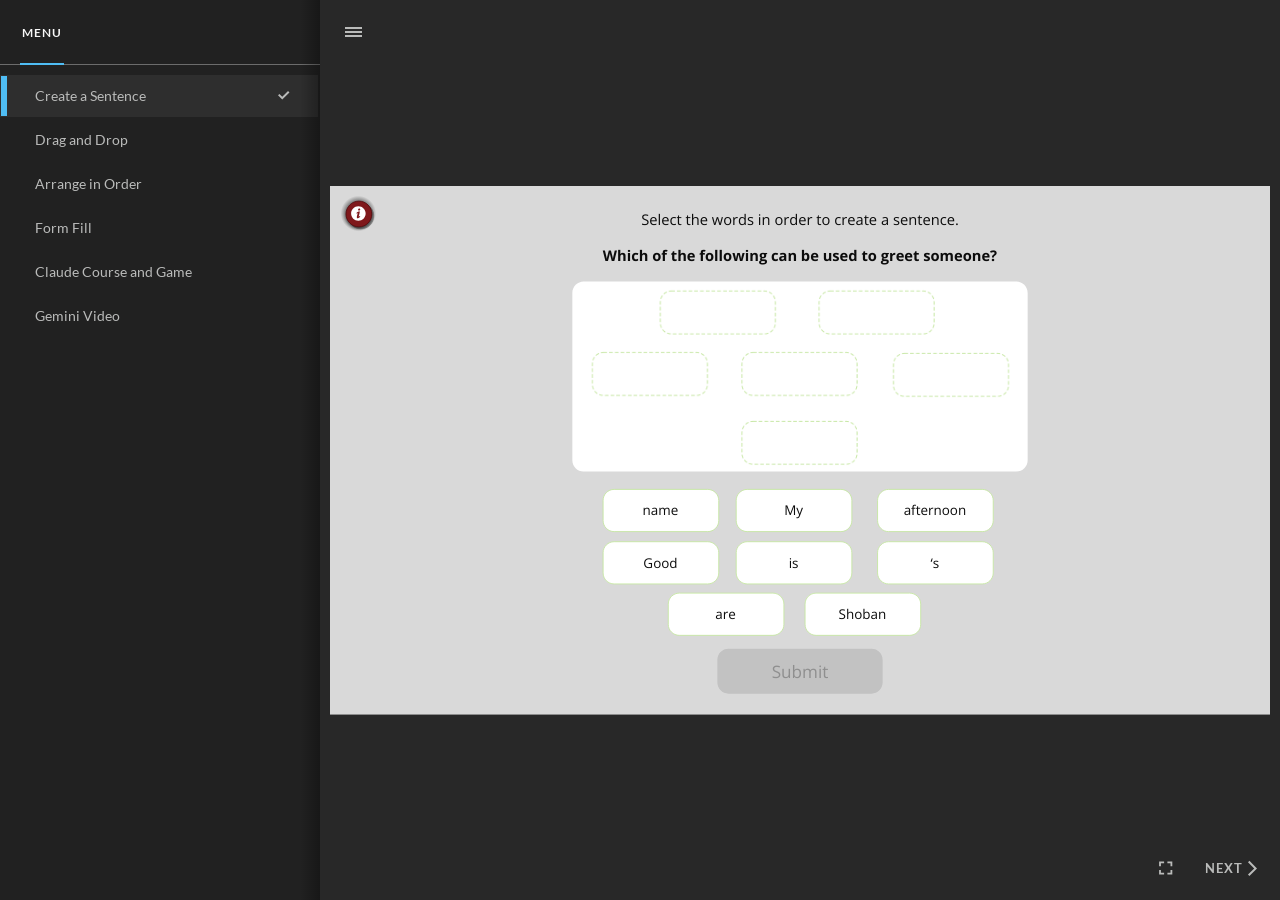
==== Storyline Level 3 Activity/story.html @ bb28fe19 "Initial commit" ====
﻿<!doctype html>
<html lang="en-US">
<head>
  <meta charset="utf-8">
  <!-- Created using Storyline 360 x64 - http://www.articulate.com  -->
  <!-- version: 3.130.39111.0 -->
  <title>Storyline Level 3 Activity</title>
  <meta http-equiv="x-ua-compatible" content="IE=edge"/>
  <meta name="viewport" content="width=device-width,initial-scale=1,user-scalable=no,shrink-to-fit=no,minimal-ui"/>
  <meta name="apple-mobile-web-app-capable" content="yes"/>
  <style>
    html, body { height: 100%; padding: 0; margin: 0 }
    #app { height: 100%; width: 100%; }
  </style>

  <script>
    window.DS = {};
    window.globals = {
      DATA_PATH_BASE: '',
      HAS_FRAME: true,
      HAS_SLIDE: true,

      lmsPresent: false,
      tinCanPresent: false,
      cmi5Present: false,
      aoSupport: false,
      scale: 'Scaled',
      captureRc: false,
      browserSize: 'optimal',
      bgColor: '#282828',
      features: 'DropInBase,EngagePromiseUpgrade,FinalPromiseUpgrade,JsInteractions,Localization,PlayerMemoryEnhancements,SlideLevelScale,SlidePromiseUpgrade,StartupPromiseUpgrade,ViewPromiseUpgrade',
      themeName: 'unified',
      preloaderColor: '#FFFFFF',
      suppressAnalytics: false,
      productChannel: 'stable',
      publishSource: 'storyline',
      aid: 'aid|ae1dee93-dded-55e8-bdd6-03ec3b8a28b5',
      cid: '753dcf58-825b-45c5-96a2-d89189ecedbe',
      playerVersion: '3.130.39111.0',
      publishTimestamp: '2026-11-16T18:32:33.3551318Z',
      maxIosVideoElements: 10,
      connectionSettings: { message: 'You%20are%20offline.%20Trying%20to%20reconnect...', useDarkTheme: false, mode: 'disabled' },
      hasFeature: function(feature) {
        return this.features.split(',').includes(feature);
      },
      
      parseParams: function(qs) {
        if (window.globals.parsedParams != null) {
          return window.globals.parsedParams;
        }
        qs = (qs || window.location.search.substr(1)).split('+').join(' ');
        var params = {},
            tokens,
            re = /[?&]?([^=]+)=([^&]*)/g;

        while (tokens = re.exec(qs)) {
          params[decodeURIComponent(tokens[1]).trim()] =
            decodeURIComponent(tokens[2]).trim();
        }
        window.globals.parsedParams = params;
        return params;
      }

    };

    if (window.flagsUnderTest != null) {
      window.globals.features = window.flagsUnderTest.reduce((accum, feature) => {
        if (!accum.includes(feature)) {
          accum.push(feature);
        }
        return accum;
      }, window.globals.features.split(',')).join();
    }
  </script>
  <script>
    var isIe11 = ('ActiveXObject' in window || window.MSBlobBuilder != null)
      && window.msCrypto != null && !window.ActiveXObject;
    if (isIe11) {
      window.globals.unsupportedBrowser = true;
      document.write(atob('[base64]'));
    }
  </script>

  <script>
    if (window.globals.hasFeature('Localization')) {
      
      
    }
  </script>

  
  
  <script>window.THREE = { };</script>
  
</head>
<body style="background: #282828" class="cs-HTML theme-unified">
  <!-- 360 -->
  <script>!function(){var e,i=/iPhone/i,o=/iPod/i,n=/iPad/i,t=/\biOS-universal(?:.+)Mac\b/i,r=/\bAndroid(?:.+)Mobile\b/i,a=/Android/i,d=/(?:SD4930UR|\bSilk(?:.+)Mobile\b)/i,p=/Silk/i,l=/Windows Phone/i,u=/\bWindows(?:.+)ARM\b/i,b=/BlackBerry/i,s=/BB10/i,c=/Opera Mini/i,f=/\b(CriOS|Chrome)(?:.+)Mobile/i,h=/Mobile(?:.+)Firefox\b/i,v=function(e){return void 0!==e&&"MacIntel"===e.platform&&"number"==typeof e.maxTouchPoints&&e.maxTouchPoints>1&&"undefined"==typeof MSStream};e=function(e){var m={userAgent:"",platform:"",maxTouchPoints:0};e||"undefined"==typeof navigator?"string"==typeof e?m.userAgent=e:e&&e.userAgent&&(m={userAgent:e.userAgent,platform:e.platform,maxTouchPoints:e.maxTouchPoints||0}):m={userAgent:navigator.userAgent,platform:navigator.platform,maxTouchPoints:navigator.maxTouchPoints||0};var g=m.userAgent,y=g.split("[FBAN");void 0!==y[1]&&(g=y[0]),void 0!==(y=g.split("Twitter"))[1]&&(g=y[0]);var A=function(e){return function(i){return i.test(e)}}(g),w={apple:{phone:A(i)&&!A(l),ipod:A(o),tablet:!A(i)&&(A(n)||v(m))&&!A(l),universal:A(t),device:(A(i)||A(o)||A(n)||A(t)||v(m))&&!A(l)},amazon:{phone:A(d),tablet:!A(d)&&A(p),device:A(d)||A(p)},android:{phone:!A(l)&&A(d)||!A(l)&&A(r),tablet:!A(l)&&!A(d)&&!A(r)&&(A(p)||A(a)),device:!A(l)&&(A(d)||A(p)||A(r)||A(a))||A(/\bokhttp\b/i)},windows:{phone:A(l),tablet:A(u),device:A(l)||A(u)},other:{blackberry:A(b),blackberry10:A(s),opera:A(c),firefox:A(h),chrome:A(f),device:A(b)||A(s)||A(c)||A(h)||A(f)},any:!1,phone:!1,tablet:!1};return w.any=w.apple.device||w.android.device||w.windows.device||w.other.device,w.phone=w.apple.phone||w.android.phone||w.windows.phone,w.tablet=w.apple.tablet||w.android.tablet||w.windows.tablet,w}(),"object"==typeof exports&&"undefined"!=typeof module?module.exports=e:"function"==typeof define&&define.amd?define((function(){return e})):this.isMobile=e}();
    window.isMobile.apple.tablet = window.isMobile.apple.tablet ||
      (navigator.platform === 'MacIntel' && navigator.maxTouchPoints > 1);
    window.isMobile.apple.device = window.isMobile.apple.device || window.isMobile.apple.tablet;
    window.isMobile.tablet = window.isMobile.tablet || window.isMobile.apple.tablet;
    window.isMobile.any = window.isMobile.any || window.isMobile.apple.tablet;
  </script>

  <div id="focus-sink" tabindex="-1"></div>

  <div id="preso"></div>
  <script>
    (function() {

      var classTypes = [ 'desktop', 'mobile', 'phone', 'tablet' ];

      var addDeviceClasses = function(prefix, testObj) {
        var curr, i;
        for (i = 0; i < classTypes.length; i++) {
          curr = classTypes[i];
          if (testObj[curr]) {
            document.body.classList.add(prefix + curr);
          }
        }
      };

      var params = window.globals.parseParams(),
          isDevicePreview = params.devicepreview === '1',
          isPhoneOverride = params.deviceType === 'phone' || (isDevicePreview && params.phone == '1'),
          isTabletOverride = (params.deviceType === 'tablet' || isDevicePreview) && !isPhoneOverride,
          isMobileOverride = isPhoneOverride || isTabletOverride;

      var deviceView = {
        desktop: !window.isMobile.any && !isMobileOverride,
        mobile: window.isMobile.any || isMobileOverride,
        phone: isPhoneOverride || (window.isMobile.phone && !isTabletOverride),
        tablet: isTabletOverride || window.isMobile.tablet
      };

      window.globals.deviceView = deviceView;
      window.isMobile.desktop = !window.isMobile.any;
      window.isMobile.mobile = window.isMobile.any;

      addDeviceClasses('view-', deviceView);

    })();
  </script>
  
  <script src='story_content/triggers.js' type=text/javascript></script>
<script src='story_content/user.js' type=text/javascript></script>
  <div class="slide-loader"></div>

  <script>
    var doc = document, loader = doc.body.querySelector('.slide-loader'); [ 1, 2, 3 ].forEach(function(n) { var d = doc.createElement('div'); d.style.backgroundColor = window.globals.preloaderColor; d.classList.add('mobile-loader-dot'); d.classList.add('dot' + n); loader.appendChild(d); });
  </script>

  <div class="mobile-load-title-overlay" style="display: none">
    <div class="mobile-load-title">Storyline Level 3 Activity</div>
  </div>

  <div class="mobile-chrome-warning"></div>

  
<style>
  .warn-connection-dialog {
    display: none;
    background: transparent;
    pointer-events: all;
    position: fixed;
    left: 0;
    top: 0;
    width: 100%;
    height: 100%;
    z-index: 999;
  }

  .warn-connection-content {
    pointer-events: all;
    border-radius: 4px;
    background: white;
    border: 1px solid #E7E7E7;
    color: #333333;
    box-shadow: 0 2px 4px rgba(0, 0, 0, 0.25);
    transition: all 150ms ease-out;
    position: absolute;
    white-space: nowrap;
  }

  .view-phone.is-landscape .warn-connection-content {
    left: 23px;
    bottom: 23px;
  }

  .view-tablet.is-landscape .warn-connection-content {
    left: 50%;
    top: 20px;
    transform: translateX(-50%);
  }

  .view-mobile.is-portrait .warn-connection-content {
    transform: translate(-50%, calc(-100% - 15px));
  }

  .warn-connection-content p {
    display: inline-block;
    margin: 0 8px 0 0;
    line-height: 33px;
    font-size: 11px;
  }

  .warn-connection-content svg {
    position: relative;
    vertical-align: middle;
    margin: 0 2px 2px 8px;
  }

  .view-desktop .warn-connection-content {
    left: 1.5em;
    bottom: 1.5em;
  }

  .view-desktop .warn-connection-content p {
    font-size: 1.1em;
  }

  .is-offline .warn-connection-dialog {
    display: block;
  }

  .is-offline .cs-panel * {
    pointer-events: none !important;
  }

  .is-offline .cs-panel {
    pointer-events: all !important;
  }

  .is-offline #nav-controls * {
    pointer-events: none !important;
  }

  .is-offline #nav-controls {
    pointer-events: all !important;
  }
</style>

<div class="warn-connection-dialog" role="alertdialog" aria-modal="true" tabindex="0" aria-labelledby="warn-connection-message">
  <div class="warn-connection-content">
    <svg width="17" height="15" viewBox="0 0 17 15" xmlns="http://www.w3.org/2000/svg">
      <path fill="#8F0000" stroke="white" d="M16.07,12.98 L15.88,12.23 L9.51,1.21 C8.97,0.26,7.6,0.26,7.06,1.21 L0.69,12.23 C0.15,13.16,0.81,14.36,1.91,14.36 H14.65 C15.47,14.36,16.05,13.7,16.07,12.98 Z"/>
      <path fill="white" stroke="white" d="M8.58,5.5 C8.35,5.28,8.5,5.35,8.21,5.32 C8.09,5.35,7.97,5.49,7.96,5.67 C7.97,5.79,7.98,5.92,7.98,6.04 L7.98,6.04 C7.99,6.17,8,6.31,8.01,6.43 L8.01,6.44 C8.03,6.92,8.06,7.41,8.09,7.9 L8.09,7.9 C8.12,8.39,8.14,8.88,8.17,9.37 C8.17,9.39,8.18,9.42,8.2,9.44 C8.23,9.46,8.25,9.47,8.28,9.47 C8.31,9.47,8.34,9.46,8.35,9.44 C8.37,9.43,8.38,9.4,8.39,9.35 L8.39,9.34 C8.39,9.24,8.4,9.15,8.4,9.05 L8.4,9.05 C8.41,8.96,8.41,8.86,8.42,8.75 C8.43,8.44,8.45,8.12,8.47,7.81 L8.47,7.81 C8.49,7.49,8.51,7.18,8.53,6.87 C8.55,6.46,8.56,6.05,8.59,5.64 L8.6,5.62 C8.6,5.57,8.59,5.53,8.58,5.5 L8.21,5.32 Z"/>
      <circle fill="white" stroke="white" cx="8.3" cy="11.35" r="0.3"/>
    </svg>
    <p id="warn-connection-message">You are offline. Trying to reconnect...</p>
  </div>
</div>

<script>
  (function() {
    window.DS.connection = {
      warningShown: false,
      assets: {},
      loadingAssetGroup: false,
      retryDelay: 500
    };

    var connectionSettings = window.globals.connectionSettings || {};

    var useConnectionMessages = window.AbortController != null &&
      window.location.protocol != 'file:' &&
      connectionSettings.mode === 'normal';

    window.DS.connection.useConnectionMessages = useConnectionMessages;

    var assetCount = 0;
    var checkLoadedId;


    if (useConnectionMessages && connectionSettings != null) {
      var contentEl = document.querySelector('.warn-connection-content');
      var messageEl = contentEl.querySelector('p');

      if (connectionSettings.useDarkTheme) {
        contentEl.style.borderColor = '#BABBBA';
        contentEl.style.backgroundColor = '#282828';
        contentEl.style.color = '#FFFFFF';
      }

      if (connectionSettings.message != null) {
        messageEl.textContent = window.decodeURIComponent(connectionSettings.message);
      }
    }

    function checkAssetsReady() {
      for (var i in DS.connection.assets) {
        if (!DS.connection.assets[i].success) {
          return false;
        }
      }
      return true;
    }

    function stopAssetGroup() {
      if (!useConnectionMessages) { return; }

      assetCount = 0;

      DS.connection.oldAssetGroup = DS.connection.assets;
      DS.connection.assets = {};
      DS.connection.loadingAssetGroup = false;
      clearInterval(checkLoadedId);
    }

    function startAssetGroup() {
      if (!useConnectionMessages) { return; }
      var ticks = 0;
      clearInterval(checkLoadedId);
      checkLoadedId = setInterval(function() {
        var loaded = 0;
        if (assetCount === 0 && loaded === 0) {
          clearInterval(checkLoadedId);
          return;
        }

        for (var i in DS.connection.assets) {
          if (DS.connection.assets[i].success) {
            loaded++;
          }
        }

        if (assetCount === loaded && checkAssetsReady()) {
          for (var i in DS.connection.assets) {
            if (DS.connection.assets[i].action) {
              DS.connection.assets[i].action();
            }
          }
          hideWarning();
          stopAssetGroup();
        }
      }, 100)
    }

    function requiredAsset(url, action, retry, type) {
      if (!useConnectionMessages) { return; }
      if (DS.connection.assets[url]) { return; }

      DS.connection.assets[url] = {
        success: false, action: action, retry: retry, type: type
      };
      assetCount = Object.keys(DS.connection.assets).length;
      if (!DS.connection.loadingAssetGroup) {
        startAssetGroup();
      }
      DS.connection.loadingAssetGroup = true;
    }

    function assetLoaded(url) {
      if (!useConnectionMessages) { return; }
      if (DS.connection.assets[url]) {
        DS.connection.assets[url].success = true;
      }
    }

    function assetFailed(url) {
      if (!useConnectionMessages) { return; }
      if (!DS.connection.assets[url]) {
        if (/\.js$/.test(url) && url.indexOf('transcripts') === -1) {
          setTimeout(function() {
            if (DS.connection.lastSlideLoaded != null) {
              DS.connection.lastSlideLoaded();
            }
          }, DS.connection.retryDelay);
        }
        return;
      }
      if (!DS.connection.warningShown) { showWarning(); }
      if (DS.connection.assets[url].retry) {
        setTimeout(function() {
          if (!DS.connection.assets[url].success) {
            DS.connection.assets[url].retry()
          }
        }, DS.connection.retryDelay);
      }
    }

    function hideWarning() {
      document.body.classList.remove('is-offline');
      DS.connection.warningShown = false;
      enableKeys();
    }
    DS.connection.hideWarning = hideWarning

    function showWarning(btn) {
      document.body.classList.add('is-offline')
      DS.connection.warningShown = true;
      updateWarningPosition();
      disableKeys();
    }

    function updateWarningPosition() {
      if (!DS.connection.warningShown) {
        return;
      }

      var isPortrait = document.body.classList.contains('is-portrait');
      var isMobile = document.body.classList.contains('view-mobile');
      var warningEl = document.querySelector('.warn-connection-content');

      if (isPortrait && isMobile) {
        var slide = document.querySelector('.primary-slide');
        var slideRect = slide != null
          ? slide.getBoundingClientRect()
          : { top: window.innerHeight, left: 0, width: window.innerWidth };

        warningEl.style.top = `${slideRect.top}px`
        warningEl.style.left = `${slideRect.left + slideRect.width / 2}px`
      } else {
        warningEl.style.top = null;
        warningEl.style.left = null;
      }

      window.requestAnimationFrame(updateWarningPosition);
    }

    function onDisableKeyDown(e) {
      e.preventDefault();
      e.stopImmediatePropagation();
    }

    function onDisableKeyUp(e) {
      e.preventDefault();
      e.stopImmediatePropagation();
    }

    var accStyle = document.createElement('style');
    var warnDialogEl = document.querySelector('.warn-connection-dialog');

    function disableKeys() {
      if (DS.views && DS.views.nsStack && DS.views.nsStack.length === 1) {
        DS.views.nsStack[0].tabReachable = false
        DS.views.nsStack[0].updateTabIndex(true);
      }

      accStyle.innerHTML = '.acc-shadow-dom { display: none; }';
      document.body.appendChild(accStyle);

      warnDialogEl.parentNode.append(warnDialogEl);
      warnDialogEl.focus();
    }

    function enableKeys() {
      accStyle.remove();
      if (DS.views && DS.views.nsStack && DS.views.nsStack.length === 1 && DS.views.nsStack[0].name === '_frame') {
        DS.views.nsStack[0].tabReachable = true;
        DS.views.nsStack[0].updateTabIndex();
      }
    }

    // these will all be noops if the feature flag isn't set in
    // the data and `window.globals.features`
    DS.connection.requiredAsset = requiredAsset;
    DS.connection.assetLoaded = assetLoaded;
    DS.connection.assetFailed = assetFailed;
    DS.connection.stopAssetGroup = stopAssetGroup;
    DS.connection.startAssetGroup = startAssetGroup;
  })();
</script>


  <script>
    
    if (window.autoSpider && window.vInterfaceObject) {
      document.querySelector('.mobile-load-title-overlay').style.display = 'none';
    }
  </script>

  

  <link rel="stylesheet" href="html5/data/css/output.min.css" data-noprefix/>
</body>
<script src="html5/lib/scripts/bootstrapper.min.js"></script>
</html>
---- Storyline Level 3 Activity/html5/data/css/output.min.css ----
@font-face {
  font-family: 'LatoBold Charset1_ Bold6CE689C3';
  src: url('[data-uri]');
  font-style: normal;
  font-weight: bold;
}
@font-face {
  font-family: 'Lato Charset1_ 5iPqI1iW9E7C4C79';
  src: url('[data-uri]');
  font-style: normal;
  font-weight: normal;
}
@font-face {
  font-family: 'Open Sans Charset1_ 5iq78672E2C';
  src: url('[data-uri]');
  font-style: normal;
  font-weight: normal;
}
@font-face {
  font-family: 'Open SansBold CharsBold536C29DB';
  src: url('[data-uri]');
  font-style: normal;
  font-weight: bold;
}
@font-face {
  font-family: 'CalibriBold CharsetBoldE3D5A753';
  src: url('[data-uri]');
  font-style: normal;
  font-weight: bold;
}
@font-face {
  font-family: 'Calibri Charset1_ 6q9aI544D34EB';
  src: url('[data-uri]');
  font-style: normal;
  font-weight: normal;
}
@font-face {
  font-family: 'Open Sans Charset0_v9TY33EDE6F2';
  src: url('[data-uri]');
  font-style: normal;
  font-weight: normal;
}
@font-face {
  font-family: 'Open SansBold CharsBoldE47A47C6';
  src: url('[data-uri]');
  font-style: normal;
  font-weight: bold;
}
@font-face {
  font-family: 'Calibri Charset0_v2mWipD31519F7';
  src: url('[data-uri]');
  font-style: normal;
  font-weight: normal;
}
@font-face {
  font-family: 'CalibriBold CharsetBold507D4E76';
  src: url('[data-uri]');
  font-style: normal;
  font-weight: bold;
}
.cs-HTML {
  background: rgba(40, 40, 40, 1);
}
.cs-npxnanbnsnfns00001000001 .cs-infopanel  {
  box-shadow: 0 1px 0 rgba(0, 0, 0, 0);
  background: rgba(255, 255, 255, 1);
}
.cs-npxnanbnsnfns00001000001 .cs-infopanel .cs-link {
  color: rgba(186, 187, 186, 1);
}
.cs-npxnanbnsnfns00001000001 .cs-infopanel .cs-link:hover {
  color: rgba(255, 255, 255, 1);
}
.cs-npxnanbnsnfns00001000001 .cs-infopanel .cs-name {
  color: rgba(68, 68, 68, 1);
}
.cs-npxnanbnsnfns00001000001 .cs-infopanel .cs-title {
  color: rgba(153, 153, 153, 1);
}
.cs-npxnanbnsnfns00001000001 .cs-infopanelpopup  {
  box-shadow: 0 1px 0 rgba(0, 0, 0, 0);
  background: rgba(0, 0, 0, 0);
}
.cs-npxnanbnsnfns00001000001 .cs-infopanelpopup .cs-link {
  color: rgba(255, 0, 0, 1);
}
.cs-npxnanbnsnfns00001000001 .cs-infopanelpopup .cs-link:hover {
  color: rgba(255, 255, 255, 1);
}
.cs-npxnanbnsnfns00001000001 .cs-infopanelpopup .cs-name {
  color: rgba(255, 255, 255, 1);
}
.cs-npxnanbnsnfns00001000001 .cs-infopanelpopup .cs-bio {
  color: rgba(186, 187, 186, 1);
}
.cs-npxnanbnsnfns00001000001 .cs-timer  {
  color: rgba(186, 187, 186, 1);
}
.cs-npxnanbnsnfns00001000001 .cs-duration stop:first-child {
  stop-color: rgba(60, 60, 60, 1);
}
.cs-npxnanbnsnfns00001000001 .cs-duration stop:last-child {
  stop-color: rgba(60, 60, 60, 1);
}
.cs-npxnanbnsnfns00001000001 .cs-elapsed stop:first-child {
  stop-color: rgba(254, 227, 71, 1);
}
.cs-npxnanbnsnfns00001000001 .cs-elapsed stop:last-child {
  stop-color: rgba(254, 227, 71, 1);
}
.cs-npxnanbnsnfns00001000001 .cs-timer .cs-pie .cs-innerstroke {
  stroke: rgba(199, 199, 199, 1);
}
.cs-npxnanbnsnfns00001000001 .cs-timer .cs-pie .cs-innerborder {
  stroke: rgba(255, 255, 255, 1);
}
.cs-npxnanbnsnfns00001000001 .cs-window  {
  box-shadow: 0 8px 5px rgba(0, 0, 0, 0.2);
  border-color: rgba(49, 99, 0, 0);
  background: rgba(33, 33, 33, 1);
  color: rgba(248, 248, 248, 1);
}
.cs-npxnanbnsnfns00001000001 .cs-window .cs-diva {
  border-color: rgba(78, 78, 78, 1);
}
.cs-npxnanbnsnfns00001000001 .cs-window .cs-divb {
  border-color: rgba(78, 78, 78, 0);
}
.cs-npxnanbnsnfns00001000001 .cs-editor .cs-editor-slide {
  color: rgba(226, 226, 226, 1);
}
.cs-npxnanbnsnfns00001000001 .cs-editor .cs-editor-html {
  color: rgba(186, 187, 186, 1);
}
.cs-npxnanbnsnfns00001000001 .cs-editor .cs-editor-button {
  text-shadow: 0 1px 0 rgba(0, 0, 0, 0);
  color: rgba(255, 255, 255, 1);
  border-color: rgba(211, 211, 211, 1);
  background: rgba(34, 34, 34, 1);
}
.cs-npxnanbnsnfns00001000001 .cs-editor .cs-editor-button:hover {
  background: rgba(68, 68, 68, 1);
}
.cs-npxnanbnsnfns00001000001 .cs-editor .cs-editor-button:active {
  background: rgba(68, 68, 68, 1);
}
.cs-npxnanbnsnfns00001000001 .cs-listitem  {
  color: rgba(186, 187, 186, 1);
  border-color: none;
  border: 1px solid transparent;
}
.cs-npxnanbnsnfns00001000001 .cs-listitem:hover {
  background: rgba(255, 255, 255, 0.06);
  border-color: rgba(108, 108, 108, 1) !important;
  border-width: 1px;
  border-radius: 2px;
  border-style: solid;
  box-sizing: border-box;
}
.cs-npxnanbnsnfns00001000001 .cs-listitem.hover {
  background: rgba(255, 255, 255, 0.06);
  border-color: rgba(108, 108, 108, 1) !important;
  border-width: 1px;
  border-radius: 2px;
  border-style: solid;
  box-sizing: border-box;
}
.cs-npxnanbnsnfns00001000001 .cs-glossary  {
  color: rgba(186, 187, 186, 1);
}
.cs-npxnanbnsnfns00001000001 .cs-glossary .cs-scrolling-panel {
  background: rgba(0, 0, 0, 0);
}
.cs-npxnanbnsnfns00001000001 .cs-glossary .cs-term.cs-selected .cs-choice-list-trigger {
  color: rgba(255, 255, 255, 1);
  background: rgba(255, 255, 255, 1);
}
.cs-npxnanbnsnfns00001000001 .cs-glossary .cs-term.cs-selected .cs-choice-list-trigger:focus {
  color: rgba(255, 255, 255, 1);
  background: rgba(255, 255, 255, 1);
}
.cs-npxnanbnsnfns00001000001 .cs-glossary .cs-term:hover .cs-choice-list-trigger {
  background: rgba(186, 187, 186, 1);
}
.cs-npxnanbnsnfns00001000001 .cs-glossary .cs-term.hover .cs-choice-list-trigger {
  background: rgba(186, 187, 186, 1);
}
.cs-npxnanbnsnfns00001000001 .cs-glossary .cs-term .cs-choice-list-trigger:focus {
  background: rgba(186, 187, 186, 1);
}
.cs-npxnanbnsnfns00001000001 .cs-glossary .cs-diva {
  border-color: rgba(0, 0, 0, 0);
}
.cs-npxnanbnsnfns00001000001 .cs-glossary .cs-divb {
  border-color: rgba(0, 0, 0, 0);
}
.cs-npxnanbnsnfns00001000001 .cs-glossary .cs-divc {
  border-color: rgba(0, 0, 0, 0);
}
.cs-npxnanbnsnfns00001000001 .cs-glossary .cs-heading {
  color: rgba(248, 248, 248, 1);
  font-weight: 700;
}
.note-content p span {
  color: rgba(186, 187, 186, 1);
  line-height: 1.4em;
  font-size: 103.769%;
}
.cs-npxnanbnsnfns00001000001 .cs-resource .cs-separator {
  border-color: rgba(0, 0, 0, 0);
}
.cs-npxnanbnsnfns00001000001 .cs-outline  {
  color: rgba(45, 45, 45, 1);
}
.cs-npxnanbnsnfns00001000001 .cs-outline .cs-diva {
  border-color: rgba(0, 0, 0, 0);
}
.cs-npxnanbnsnfns00001000001 .cs-outline .cs-divb {
  border-color: rgba(0, 0, 0, 0);
}
.cs-npxnanbnsnfns00001000001 .cs-outline .cs-divc {
  border-color: rgba(0, 0, 0, 0);
}
.cs-npxnanbnsnfns00001000001 .cs-outline .cs-search-filter:hover {
  color: rgba(0, 0, 0, 0);
}
.cs-npxnanbnsnfns00001000001 .cs-outline .cs-search-filter.hover {
  color: rgba(0, 0, 0, 0);
}
.cs-npxnanbnsnfns00001000001 .cs-transcript  {
  color: rgba(255, 255, 255, 1);
}
.cs-npxnanbnsnfns00001000001 .cs-transcript .cs-div {
  border-color: rgba(0, 0, 0, 0);
}
.cs-npxnanbnsnfns00001000001 .cs-tabs:not(.topmenu-item) {
  color: rgba(248, 248, 248, 1);
}
.cs-npxnanbnsnfns00001000001 .cs-tabs .cs-inner-button:not(.topmenu-item) {
  text-shadow: 0 1px 0 rgba(0, 0, 0, 0);
}
.cs-npxnanbnsnfns00001000001 .cs-tabs:hover:not(.topmenu-item) {
  color: rgba(248, 248, 248, 1);
}
.cs-npxnanbnsnfns00001000001 .cs-tabs.cs-selected {
  background: rgba(0, 0, 0, 0);
  color: rgba(248, 248, 248, 1);
}
.cs-npxnanbnsnfns00001000001 .cs-seekcontrol  {
  background: rgba(0, 0, 0, 0);
  border-color: rgba(0, 0, 0, 0);
}
.cs-npxnanbnsnfns00001000001 .cs-seekcontrol .cs-button:hover .cs-icon {
  fill: rgba(255, 255, 255, 1);
}
.cs-npxnanbnsnfns00001000001 .cs-seekcontrol .cs-button.hover .cs-icon {
  fill: rgba(255, 255, 255, 1);
}
.cs-npxnanbnsnfns00001000001 .cs-seekcontrol .cs-button .cs-icon-shadow {
  fill: rgba(0, 0, 0, 0);
}
.cs-npxnanbnsnfns00001000001 .cs-seekcontrol .cs-button .cs-icon {
  fill: rgba(180, 180, 180, 1);
}
.cs-npxnanbnsnfns00001000001 .cs-seekcontrol .cs-seek .cs-fill {
  background: rgba(255, 255, 255, 0.6);
}
.cs-npxnanbnsnfns00001000001 .cs-seekcontrol .cs-seek {
  background: rgba(108, 108, 108, 1);
  border-color: rgba(0, 0, 0, 0);
}
.cs-npxnanbnsnfns00001000001 .cs-searchinput .cs-input {
  color: rgba(186, 187, 186, 1);
  border-color: rgba(0, 0, 0, 0);
  background: rgba(255, 255, 255, 0.06);
}
.cs-npxnanbnsnfns00001000001 .cs-searchinput .cs-input:focus {
  color: rgba(248, 248, 248, 1);
  background: rgba(41, 41, 41, 1);
}
.cs-npxnanbnsnfns00001000001 .cs-searchinput .cs-input:hover {
  box-shadow: inset 0 0 1px 0 rgba(69, 126, 19, 0);
}
.cs-npxnanbnsnfns00001000001 .cs-searchinput .cs-input.hover {
  box-shadow: inset 0 0 1px 0 rgba(69, 126, 19, 0);
}
.cs-npxnanbnsnfns00001000001 .cs-searchinput .cs-button .cs-icon {
  fill: rgba(186, 187, 186, 1);
}
.cs-npxnanbnsnfns00001000001 .cs-searchinput .cs-button:hover {
  fill: rgba(63, 133, 0, 1);
}
.cs-npxnanbnsnfns00001000001 .cs-searchinput .cs-button.hover {
  fill: rgba(63, 133, 0, 1);
}
.cs-npxnanbnsnfns00001000001 .cs-menu  {
  box-shadow: 0 1px 0 rgba(0, 0, 0, 0);
  background: rgba(33, 33, 33, 1);
}
.cs-npxnanbnsnfns00001000001 .cs-topmenu-item.active .cs-tab {
  background: rgba(33, 33, 33, 1);
}
.cs-npxnanbnsnfns00001000001 .cs-logo  {
  box-shadow: 0 1px 0 rgba(37, 75, 0, 1);
  background: rgba(255, 255, 255, 0);
}
.cs-npxnanbnsnfns00001000001 .cs-checkbox  {
  color: rgba(255, 255, 255, 1);
}
.cs-npxnanbnsnfns00001000001 .cs-checkbox:hover {
  border-color: rgba(175, 221, 130, 1);
}
.cs-npxnanbnsnfns00001000001 .cs-checkbox.hover {
  border-color: rgba(175, 221, 130, 1);
}
.cs-npxnanbnsnfns00001000001 .cs-checkbox .cs-box {
  color: rgba(255, 255, 255, 1);
  border-color: rgba(42, 83, 0, 1);
}
.cs-npxnanbnsnfns00001000001 .cs-checkbox .cs-box:checked::after {
  color: rgba(43, 196, 0, 1);
}
.cs-npxnanbnsnfns00001000001 .cs-button  {
  text-shadow: 0 1px 0 rgba(0, 0, 0, 0);
  color: rgba(186, 187, 186, 1);
  border-color: rgba(0, 0, 0, 0);
  background: rgba(0, 0, 0, 0);
  box-shadow: 0 1px 0 rgba(0, 0, 0, 0);
}
.cs-npxnanbnsnfns00001000001 .cs-button .cs-icon {
  fill: rgba(186, 187, 186, 1);
}
.cs-npxnanbnsnfns00001000001 .cs-button .cs-icon-shadow {
  fill: rgba(0, 0, 0, 0);
}
.cs-npxnanbnsnfns00001000001 .cs-button:hover {
  background: rgba(248, 248, 248, 1);
}
.cs-npxnanbnsnfns00001000001 .cs-button.hover {
  background: rgba(248, 248, 248, 1);
}
.cs-npxnanbnsnfns00001000001 .cs-button:active {
  background: rgba(0, 0, 0, 0);
}
.cs-npxnanbnsnfns00001000001 .cs-button.cs-disabled:hover {
  background: rgba(0, 0, 0, 0);
}
.cs-npxnanbnsnfns00001000001 .cs-button.cs-disabled.hover {
  background: rgba(0, 0, 0, 0);
}
.cs-npxnanbnsnfns00001000001 .cs-button.cs-disabled:active {
  background: rgba(0, 0, 0, 0);
}
.cs-npxnanbnsnfns00001000001 .cs-button.cs-volume:hover {
  background: rgba(0, 0, 0, 0);
}
.cs-npxnanbnsnfns00001000001 .cs-button.cs-volume.hover {
  background: rgba(0, 0, 0, 0);
}
.cs-npxnanbnsnfns00001000001 .cs-button.cs-volume:active {
  background: rgba(0, 0, 0, 0);
}
.cs-npxnanbnsnfns00001000001.cs-base  {
  color: rgba(186, 187, 186, 1);
  border-color: rgba(40, 40, 40, 1);
  background: rgba(40, 40, 40, 1);
}
.cs-npxnanbnsnfns00001000001.cs-base .cs-separator .cs-diva {
  background: rgba(69, 69, 69, 1);
}
.cs-npxnanbnsnfns00001000001.cs-base .cs-separator .cs-divb {
  background: rgba(0, 0, 0, 0);
}
.cs-npxnanbnsnfns00001000001.cs-base .cs-topmenu-item.active .cs-tab {
  border-color: rgba(69, 69, 69, 1);
}
.cs-npxnanbnsnfns00001000001.cs-base .cs-topmenu-item.active .cs-panel {
  border-color: rgba(69, 69, 69, 1);
}
.cs-npxnanbnsnfns00001000001.cs-base .cs-left {
  background: rgba(33, 33, 33, 1);
}
.cs-npxnanbnsnfns00001000001.cs-base .cs-area-primary .cs-slide-container {
  background: rgba(40, 40, 40, 1);
}
.cs-npxnanbnsnfns00001000001.cs-base.cs-custom-theme .cs-brandhighlight-bg {
  background: rgba(79, 189, 244, 1) !important;
}
.cs-npxnanbnsnfns00001000001.cs-base.cs-custom-theme .cs-brandhighlight-secondary-bg {
  background: rgba(255, 255, 255, 1) !important;
}
.cs-npxnanbnsnfns00001000001.cs-base.cs-custom-theme .cs-brandhighlight-border {
  border-color: rgba(79, 189, 244, 1) !important;
}
.cs-npxnanbnsnfns00001000001.cs-base.cs-custom-theme .cs-brandhighlight-text {
  color: rgba(79, 189, 244, 1) !important;
}
.cs-npxnanbnsnfns00001000001.cs-base.cs-custom-theme .cs-brandhighlight-fill {
  fill: rgba(79, 189, 244, 1) !important;
}
.cs-npxnanbnsnfns00001000001.cs-base.cs-custom-theme .cs-listitem.cs-selected {
  background-color: rgba(255, 255, 255, 0.06) !important;
}
.cs-npxnanbnsnfns00001000001 .cs-volume::-moz-range-thumb {
  border-color: rgba(43, 85, 0, 1);
  box-shadow: inset 0 0 1px 0 rgba(43, 85, 0, 1);
  background: rgba(255, 255, 255, 1);
}
.cs-npxnanbnsnfns00001000001 .cs-volume::-ms-thumb {
  border-color: rgba(43, 85, 0, 1);
  box-shadow: inset 0 0 1px 0 rgba(43, 85, 0, 1);
  background: rgba(255, 255, 255, 1);
}
.cs-npxnanbnsnfns00001000001 .cs-volume::-webkit-slider-thumb {
  border-color: rgba(43, 85, 0, 1);
  box-shadow: inset 0 0 1px 0 rgba(43, 85, 0, 1);
  background: rgba(255, 255, 255, 1);
}
.cs-npxnanbnsnfns00001000001 .cs-volume::-moz-range-track {
  border-color: rgba(66, 140, 1, 1);
  background: rgba(108, 108, 108, 1);
}
.cs-npxnanbnsnfns00001000001 .cs-volume::-ms-track {
  border-color: rgba(66, 140, 1, 1);
  background: rgba(108, 108, 108, 1);
}
.cs-npxnanbnsnfns00001000001 .cs-volume::-webkit-slider-runnable-track {
  border-color: rgba(66, 140, 1, 1);
  background: rgba(108, 108, 108, 1);
}
body.show-focus .tab-focus-box {
  box-shadow: 0 0 0 1px rgba(255, 255, 0, 1), 0 0 0 3px rgba(0, 32, 96, 1), 0 0 5px 5px rgba(255, 255, 0, 1);
  border-color: transparent;
  outline: 2px transparent solid;
}
.skipnav {
  box-shadow: 0 0 0 1px rgba(255, 255, 0, 1), 0 0 0 3px rgba(0, 32, 96, 1), 0 0 5px 5px rgba(255, 255, 0, 1);
  border-color: transparent;
  outline: 2px transparent solid;
}
.cs-npxnanbnsnfns00001000001 .cs-listitem:hover {
  color: none;
}
.cs-npxnanbnsnfns00001000001 .cs-listitem.hover {
  color: none;
}
.cs-npxnanbnsnfns00001000001 .cs-listitem.cs-viewed {
  color: #BABBBA;
}
.cs-npxnanbnsnfns00001000001 .cs-listitem {
  color: #BABBBA;
}
.cs-npxnanbnsnfns00001000001 .cs-listitem:hover .cs-icon-carrot * {
  fill: none;
}
.cs-npxnanbnsnfns00001000001 .cs-listitem.hover .cs-icon-carrot * {
  fill: none;
}
.cs-npxnanbnsnfns00001000001 .cs-listitem .cs-icon-carrot {
  color: none;
  top: calc(3px);
}
.cs-npxnanbnsnfns00001000001 .cs-listitem .cs-icon-carrot .cs-shadow {
  color: #F8F8F8;
}
.cs-npxnanbnsnfns00001000001 .item-collapsible .is-scene {
  color: #F8F8F8 !important;
  font-weight: 700;
}
.cs-npxnanbnsnfns00001000001 .is-scene .cs-icon-carrot * {
  color: #F8F8F8 !important;
  font-weight: 700;
}
.cs-npxnanbnsnfns00001000001 .is-scene:not(.outline-links-collapse) > a {
  color: #F8F8F8;
}
.cs-npxnanbnsnfns00001000001 .is-scene:not(.outline-links-collapse) .cs-icon-carrot * {
  fill: none !important;
  color: #F8F8F8 !important;
}
.cs-npxnanbnsnfns00001000001 .tabs, .cs-npxnanbnsnfns00001000001 .cs-logo {
  border-bottom: 1px solid rgba(108, 108, 108, 1);
}
.cs-npxnanbnsnfns00001000001 .area-secondary-wrapper:after {
  background-image: url('[data-uri]');
  background-size: 100%;
}
.cs-npxnanbnsnfns00001000001 .panel-footer {
  background: #212121;
}
.cs-npxnanbnsnfns00001000001 #outline-search {
  background: rgba(255, 255, 255, 0.06);
  border-color: rgba(108, 108, 108, 1);
  border-width: 1px;
  border-style: solid;
}
.cs-npxnanbnsnfns00001000001 .topmenu-panel #outline-search {
  background: #545454;
}
.cs-npxnanbnsnfns00001000001 .search-icon circle, .cs-npxnanbnsnfns00001000001 .search-icon path {
  stroke: #BABBBA;
}
.cs-npxnanbnsnfns00001000001 #outline-search input[type   =search] {
  color: #F8F8F8;
}
.cs-npxnanbnsnfns00001000001 #outline-search ::-webkit-input-placeholder {
  color: #BABBBA !important;
}
.cs-npxnanbnsnfns00001000001 #outline-search :-ms-input-placeholder {
  color: #BABBBA !important;
}
.cs-npxnanbnsnfns00001000001 #outline-search ::-moz-placeholder {
  color: #BABBBA !important;
  opacity: 1;
}
.cs-npxnanbnsnfns00001000001 .cs-topmenu-item.active, body:not(.is-touchable-tablet) .cs-npxnanbnsnfns00001000001 .cs-topmenu-item:hover {
  color: #F8F8F8;
}
.cs-npxnanbnsnfns00001000001 .cs-topmenu-item.button-tapped {
  color: #F8F8F8;
}
.cs-npxnanbnsnfns00001000001 .cs-topmenu-item.active .cs-tab, .cs-npxnanbnsnfns00001000001 .cs-topmenu-item .cs-tab {
  background: transparent !important;
  border: none !important;
}
.cs-npxnanbnsnfns00001000001 .top-tabs-drop-icon div {
  background: #BABBBA;
}
.cs-npxnanbnsnfns00001000001 .cs-panel.topmenu-panel .panel-content, .cs-npxnanbnsnfns00001000001 .top-tabs-drop {
  background: #212121;
}
.cs-npxnanbnsnfns00001000001 .cs-topmenu-item.active .cs-panel {
  background: #212121;
}
.cs-npxnanbnsnfns00001000001 .cs-menu.topmenu-panel, .cs-npxnanbnsnfns00001000001 .top-tabs-drop {
  border: 1px solid rgba(69, 69, 69, 1) !important;
  border-radius: 3px;
}
.cs-npxnanbnsnfns00001000001 .resources .resources-list a:hover {
  background: rgba(255, 255, 255, 0.06);
}
body:not(.is-touchable-tablet) .cs-npxnanbnsnfns00001000001 .resources .resources-list a:hover {
  background: rgba(255, 255, 255, 0.06);
}
.cs-npxnanbnsnfns00001000001 .resources .resources-list a.hover {
  background: rgba(255, 255, 255, 0.06);
}
body:not(.is-touchable-tablet) .cs-npxnanbnsnfns00001000001 .resources .resources-list a.hover {
  background: rgba(255, 255, 255, 0.06);
}
.cs-npxnanbnsnfns00001000001 .resources .resources-list a.button-tapped {
  background: rgba(255, 255, 255, 0.06);
}
.cs-npxnanbnsnfns00001000001 .cs-icon path, .cs-npxnanbnsnfns00001000001 .cs-icon rect, .cs-npxnanbnsnfns00001000001 .cs-icon polygon, .cs-npxnanbnsnfns00001000001 .menu-icon-wrapper.menu-icon-wrapper-hover path {
  fill: #BABBBA;
}
.cs-npxnanbnsnfns00001000001 .cs-icon .icon-stroke-only {
  fill: none !important;
  stroke: #BABBBA !important;
}
body:not(.is-touchable-tablet) .cs-npxnanbnsnfns00001000001 .cs-button:hover .cs-icon path, body:not(.is-touchable-tablet) .cs-npxnanbnsnfns00001000001 .cs-button:hover .cs-icon rect, body:not(.is-touchable-tablet) .cs-npxnanbnsnfns00001000001 .cs-button:hover .cs-icon polygon {
  fill: #F8F8F8;
}
body:not(.is-touchable-tablet) .cs-npxnanbnsnfns00001000001 .cs-tabs:hover .search-icon circle, body:not(.is-touchable-tablet) .cs-npxnanbnsnfns00001000001 .cs-tabs:hover .search-icon path {
  stroke: #F8F8F8;
}
.cs-npxnanbnsnfns00001000001 .cs-button.button-tapped .cs-icon path, .cs-npxnanbnsnfns00001000001 .cs-button.button-tapped .cs-icon rect, .cs-npxnanbnsnfns00001000001 .cs-button.button-tapped .cs-icon polygon {
  fill: #F8F8F8;
}
body:not(.is-touchable-tablet) .cs-npxnanbnsnfns00001000001 .cs-button:hover .cs-icon .icon-stroke-only {
  fill: none !important;
  stroke: #F8F8F8 !important;
}
.cs-npxnanbnsnfns00001000001 .cs-button:button-tapped .cs-icon .icon-stroke-only {
  fill: none !important;
  stroke: #F8F8F8 !important;
}
.cs-npxnanbnsnfns00001000001 .menu-icon-wrapper.menu-icon-wrapper-hover svg path {
  fill: #F8F8F8;
}
.floating-sidebar:not(.sidebar-closed) .cs-npxnanbnsnfns00001000001 #hamburger .menu-icon-wrapper svg path {
  fill: #BABBBA;
}
.floating-sidebar:not(.sidebar-closed) .cs-npxnanbnsnfns00001000001 #hamburger .menu-icon-wrapper.menu-icon-wrapper-hover svg path {
  fill: #F8F8F8;
}
.cs-npxnanbnsnfns00001000001 .volume .btn:before {
  background-image: url('[data-uri]');
}
.cs-npxnanbnsnfns00001000001 .volume-track {
  background: #6C6C6C;
}
.cs-npxnanbnsnfns00001000001 .volume-icon circle {
  stroke: #BABBBA;
}
.cs-npxnanbnsnfns00001000001 .cs-settings > .settings-panel {
  background: #212121;
  border: 1px solid rgba(69, 69, 69, 1) !important;
  border-radius: 3px;
}
.cs-npxnanbnsnfns00001000001 .cs-settings > .panel-down-arrow {
  fill: #212121;
}
.cs-npxnanbnsnfns00001000001 .switch-toggle .border {
  stroke: #7C7C7C;
}
.cs-npxnanbnsnfns00001000001 .switch-toggle .thumb-off .thumb {
  fill: #A2A2A2;
}
.cs-npxnanbnsnfns00001000001 .switch-toggle .thumb-on .track {
  fill: rgba(79, 189, 244, 1);
}
.cs-npxnanbnsnfns00001000001 .switch-toggle .thumb-off .track {
  fill: rgba(255, 255, 255, 0.1);
}
.cs-npxnanbnsnfns00001000001 .switch-label {
  color: #BABBBA;
}
.cs-npxnanbnsnfns00001000001 .cs-panel .scrollarea-btn:after {
  background: rgba(179, 180, 179, 0.75);
}
.scrollarea-scrollbar:hover .scrollarea-btn:after, .scrollarea-scrollbar.highlight-scrollbar .scrollarea-btn:after {
  background: rgba(179, 180, 179, 0.75);
}
.floating-sidebar .sidebar-overlay {
  background: rgba(0, 0, 0, 0.85);
}
.cs-npxnanbnsnfns00001000001 .overlay-message {
  background: rgba(0, 0, 0, 0.85);
}
.cs-npxnanbnsnfns00001000001 .top-ui-bg, .cs-npxnanbnsnfns00001000001 .bottom-ui-bg, .cs-npxnanbnsnfns00001000001 .right-ui-bg, .cs-npxnanbnsnfns00001000001 .left-ui-bg {
  background: rgba(40, 40, 40, 0.8);
}
.cs-npxnanbnsnfns00001000001 .circle-progress-bg {
  fill: #282828;
}
.cs-npxnanbnsnfns00001000001 .circle-progress-well {
  fill: #6C6C6C;
}
.cs-npxnanbnsnfns00001000001 .circle-progress-pie {
  stroke: #6C6C6C;
}
.cs-npxnanbnsnfns00001000001 .lightbox .option-pane {
  background: rgba(40, 40, 40, 0.8);
}
.cs-npxnanbnsnfns00001000001 .lightbox .option-pane:before {
  background: #282828;
}
.cs-npxnanbnsnfns00001000001 .message-window {
  background: #212121;
  border: 1px solid rgba(255, 255, 255, 1) !important;
  border-radius: 3px;
}
.cs-npxnanbnsnfns00001000001 .message-window-header p, .cs-npxnanbnsnfns00001000001 .message-window-text {
  color: #F8F8F8;
}
.cs-npxnanbnsnfns00001000001 .message-window-header p {
  border-bottom: 1px solid rgba(255, 255, 255, 1);
}
.cs-npxnanbnsnfns00001000001 .message-window button.slide-object-button {
  border: 1px solid rgba(255, 255, 255, 1) !important;
}
.cs-npxnanbnsnfns00001000001 .message-window button.slide-object-button:hover {
  background: rgba(255, 255, 255, 0.06) !important;
}
.message-window .slide-object-button tspan, .message-window .slide-object-button-text tspan {
  fill: #F8F8F8 !important;
}
body:not(.is-touchable-tablet) .cs-npxnanbnsnfns00001000001 .cs-button:hover .text {
  color: #F8F8F8;
}
.cs-npxnanbnsnfns00001000001 .cs-button.button-tapped .text {
  color: #F8F8F8;
}
.cs-npxnanbnsnfns00001000001.cs-base {
  background: #282828;
}
.cs-npxnanbnsnfns00001000001 .cs-menu {
  background: transparent;
}
.cs-npxnanbnsnfns00001000001 .progress-bar .progress-bar-fill:after {
  background: #FFFFFF !important;
}
.cs-npxnanbnsnfns00001000001 .volume-dot {
  background: #FFFFFF !important;
}
.fn-npnxnanbsnfns00001001001 {
  font-family: 'Lato22AB4CAF';
  -webkit-font-variant-ligatures: no-common-ligatures;
  font-variant-ligatures: no-common-ligatures;
}
.fn-pxabnsnfns00001001001 {
  font-family: 'Lato22AB4CAF';
  -webkit-font-variant-ligatures: no-common-ligatures;
  font-variant-ligatures: no-common-ligatures;
}
.fn-npxnabnsnfns00001001001 {
  font-family: 'Lato22AB4CAF';
  -webkit-font-variant-ligatures: no-common-ligatures;
  font-variant-ligatures: no-common-ligatures;
}
.fn-npnxnanbnsnfns00001001001 {
  font-family: 'Lato22AB4CAF';
  -webkit-font-variant-ligatures: no-common-ligatures;
  font-variant-ligatures: no-common-ligatures;
}
.fn-pxabnsnfns00001001000 {
  font-family: 'Lato22AB4CAF';
  -webkit-font-variant-ligatures: no-common-ligatures;
  font-variant-ligatures: no-common-ligatures;
}
.fn-npxnanbnsnfns00001000001 {
  font-family: 'Lato22AB4CAF';
  -webkit-font-variant-ligatures: no-common-ligatures;
  font-variant-ligatures: no-common-ligatures;
}
.fn-pxnanbnsnfns00001000001 {
  font-family: 'Lato22AB4CAF';
  -webkit-font-variant-ligatures: no-common-ligatures;
  font-variant-ligatures: no-common-ligatures;
}
.fn-pxnanbnsnfns00001001001 {
  font-family: 'Lato22AB4CAF';
  -webkit-font-variant-ligatures: no-common-ligatures;
  font-variant-ligatures: no-common-ligatures;
}
@font-face {
  font-family: 'Lato22AB4CAF';
  src: url('[data-uri]');
  font-style: normal;
  font-weight: bold;
}
@font-face {
  font-family: 'Lato22AB4CAF';
  src: url('[data-uri]');
  font-style: normal;
  font-weight: normal;
}
.cs-ResumePromptSlide .cs-5zOJU2gyJMu-ResumePromptSlide-btn0 {
  color: rgba(255, 255, 255, 1);
  border-color: rgba(211, 211, 211, 1);
  background: rgba(34, 34, 34, 1);
  text-shadow: 0 1px 0 rgba(0, 0, 0, 0);
}
.cs-ResumePromptSlide .cs-5zOJU2gyJMu-ResumePromptSlide-btn0 .cs-html {
  color: rgba(186, 187, 186, 1);
}
.cs-ResumePromptSlide .cs-5zOJU2gyJMu-ResumePromptSlide-btn0 .cs-slide {
  border-color: rgba(226, 226, 226, 1);
}
.cs-ResumePromptSlide .cs-5zOJU2gyJMu-ResumePromptSlide-btn0:hover {
  background: rgba(68, 68, 68, 1);
}
.cs-ResumePromptSlide .cs-5zOJU2gyJMu-ResumePromptSlide-btn0:active {
  background: rgba(68, 68, 68, 1);
}
.cs-ResumePromptSlide .cs-5zOJU2gyJMu-ResumePromptSlide-btn1 {
  color: rgba(255, 255, 255, 1);
  border-color: rgba(211, 211, 211, 1);
  background: rgba(34, 34, 34, 1);
  text-shadow: 0 1px 0 rgba(0, 0, 0, 0);
}
.cs-ResumePromptSlide .cs-5zOJU2gyJMu-ResumePromptSlide-btn1 .cs-html {
  color: rgba(186, 187, 186, 1);
}
.cs-ResumePromptSlide .cs-5zOJU2gyJMu-ResumePromptSlide-btn1 .cs-slide {
  border-color: rgba(226, 226, 226, 1);
}
.cs-ResumePromptSlide .cs-5zOJU2gyJMu-ResumePromptSlide-btn1:hover {
  background: rgba(68, 68, 68, 1);
}
.cs-ResumePromptSlide .cs-5zOJU2gyJMu-ResumePromptSlide-btn1:active {
  background: rgba(68, 68, 68, 1);
}
.cs-ExternalInterfaceErrorSlide .cs-buttonOK {
  color: rgba(255, 255, 255, 1);
  border-color: rgba(211, 211, 211, 1);
  background: rgba(34, 34, 34, 1);
  text-shadow: 0 1px 0 rgba(0, 0, 0, 0);
}
.cs-ExternalInterfaceErrorSlide .cs-buttonOK .cs-html {
  color: rgba(186, 187, 186, 1);
}
.cs-ExternalInterfaceErrorSlide .cs-buttonOK .cs-slide {
  border-color: rgba(226, 226, 226, 1);
}
.cs-ExternalInterfaceErrorSlide .cs-buttonOK:hover {
  background: rgba(68, 68, 68, 1);
}
.cs-ExternalInterfaceErrorSlide .cs-buttonOK:active {
  background: rgba(68, 68, 68, 1);
}
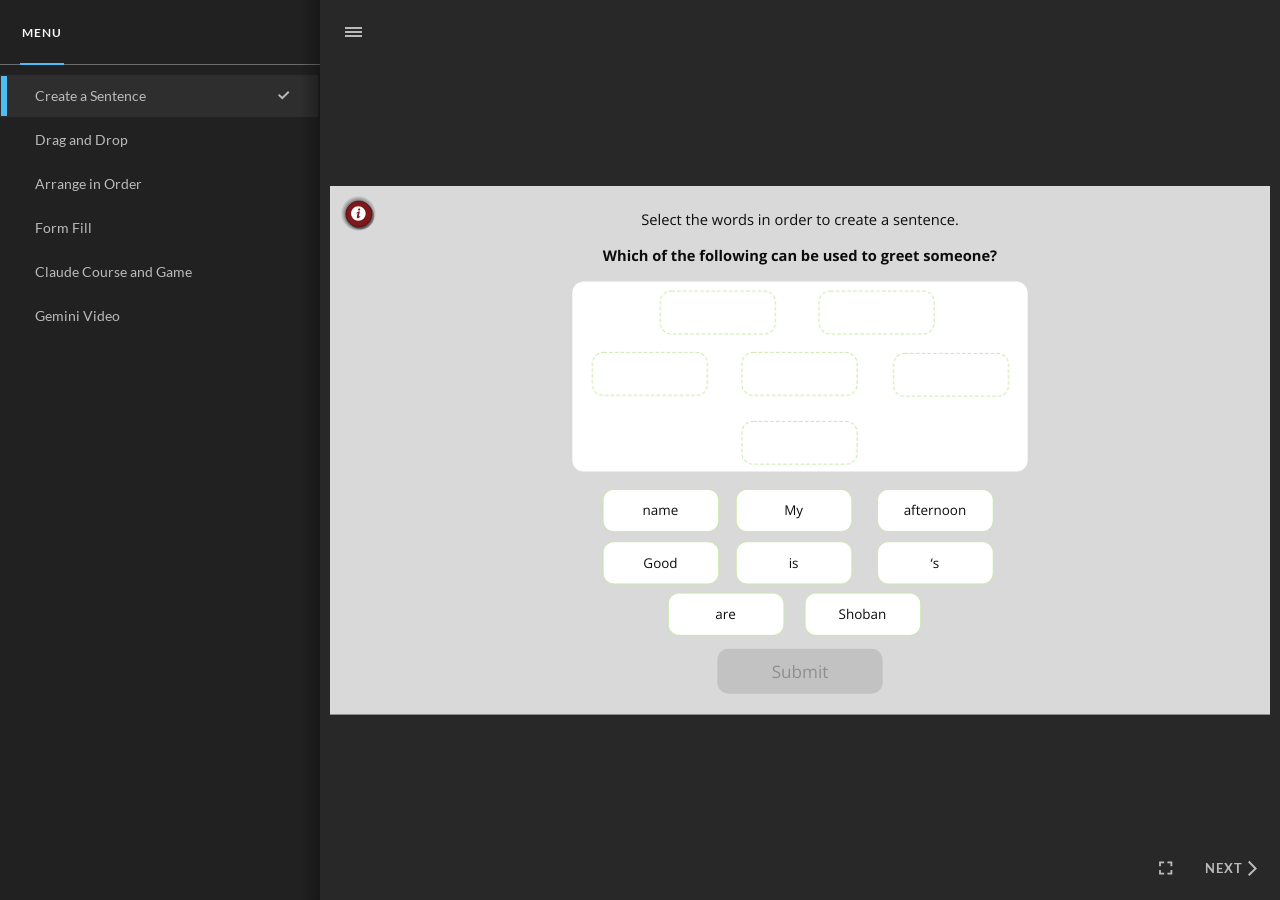
==== commit 05ec5120: "republished the files i have republished the files from Storyline. please publish to Github from my " ====
--- a/Storyline Level 3 Activity/story.html
+++ b/Storyline Level 3 Activity/story.html
@@ -37,7 +37,7 @@
       aid: 'aid|ae1dee93-dded-55e8-bdd6-03ec3b8a28b5',
       cid: '753dcf58-825b-45c5-96a2-d89189ecedbe',
       playerVersion: '3.130.39111.0',
-      publishTimestamp: '2026-11-16T18:32:33.3551318Z',
+      publishTimestamp: '2026-11-19T06:46:34.7313859Z',
       maxIosVideoElements: 10,
       connectionSettings: { message: 'You%20are%20offline.%20Trying%20to%20reconnect...', useDarkTheme: false, mode: 'disabled' },
       hasFeature: function(feature) {
--- a/Storyline Level 3 Activity/html5/data/css/output.min.css
+++ b/Storyline Level 3 Activity/html5/data/css/output.min.css
@@ -1,35 +1,35 @@
 @font-face {
-  font-family: 'LatoBold Charset1_ Bold6CE689C3';
+  font-family: 'LatoBold Charset1_ Bold0A5496E2';
   src: url('[data-uri]');
   font-style: normal;
   font-weight: bold;
 }
 @font-face {
-  font-family: 'Lato Charset1_ 5iPqI1iW9E7C4C79';
+  font-family: 'Lato Charset1_ 6NB3lOZLC8C71210';
   src: url('[data-uri]');
   font-style: normal;
   font-weight: normal;
 }
 @font-face {
-  font-family: 'Open Sans Charset1_ 5iq78672E2C';
+  font-family: 'Open Sans Charset1_ 5V598AB1A44';
   src: url('[data-uri]');
   font-style: normal;
   font-weight: normal;
 }
 @font-face {
-  font-family: 'Open SansBold CharsBold536C29DB';
+  font-family: 'Open SansBold CharsBold1F21B334';
   src: url('[data-uri]');
   font-style: normal;
   font-weight: bold;
 }
 @font-face {
-  font-family: 'CalibriBold CharsetBoldE3D5A753';
+  font-family: 'CalibriBold CharsetBold09BC4574';
   src: url('[data-uri]');
   font-style: normal;
   font-weight: bold;
 }
 @font-face {
-  font-family: 'Calibri Charset1_ 6q9aI544D34EB';
+  font-family: 'Calibri Charset1_ 6SDyfA711DFF3';
   src: url('[data-uri]');
   font-style: normal;
   font-weight: normal;
